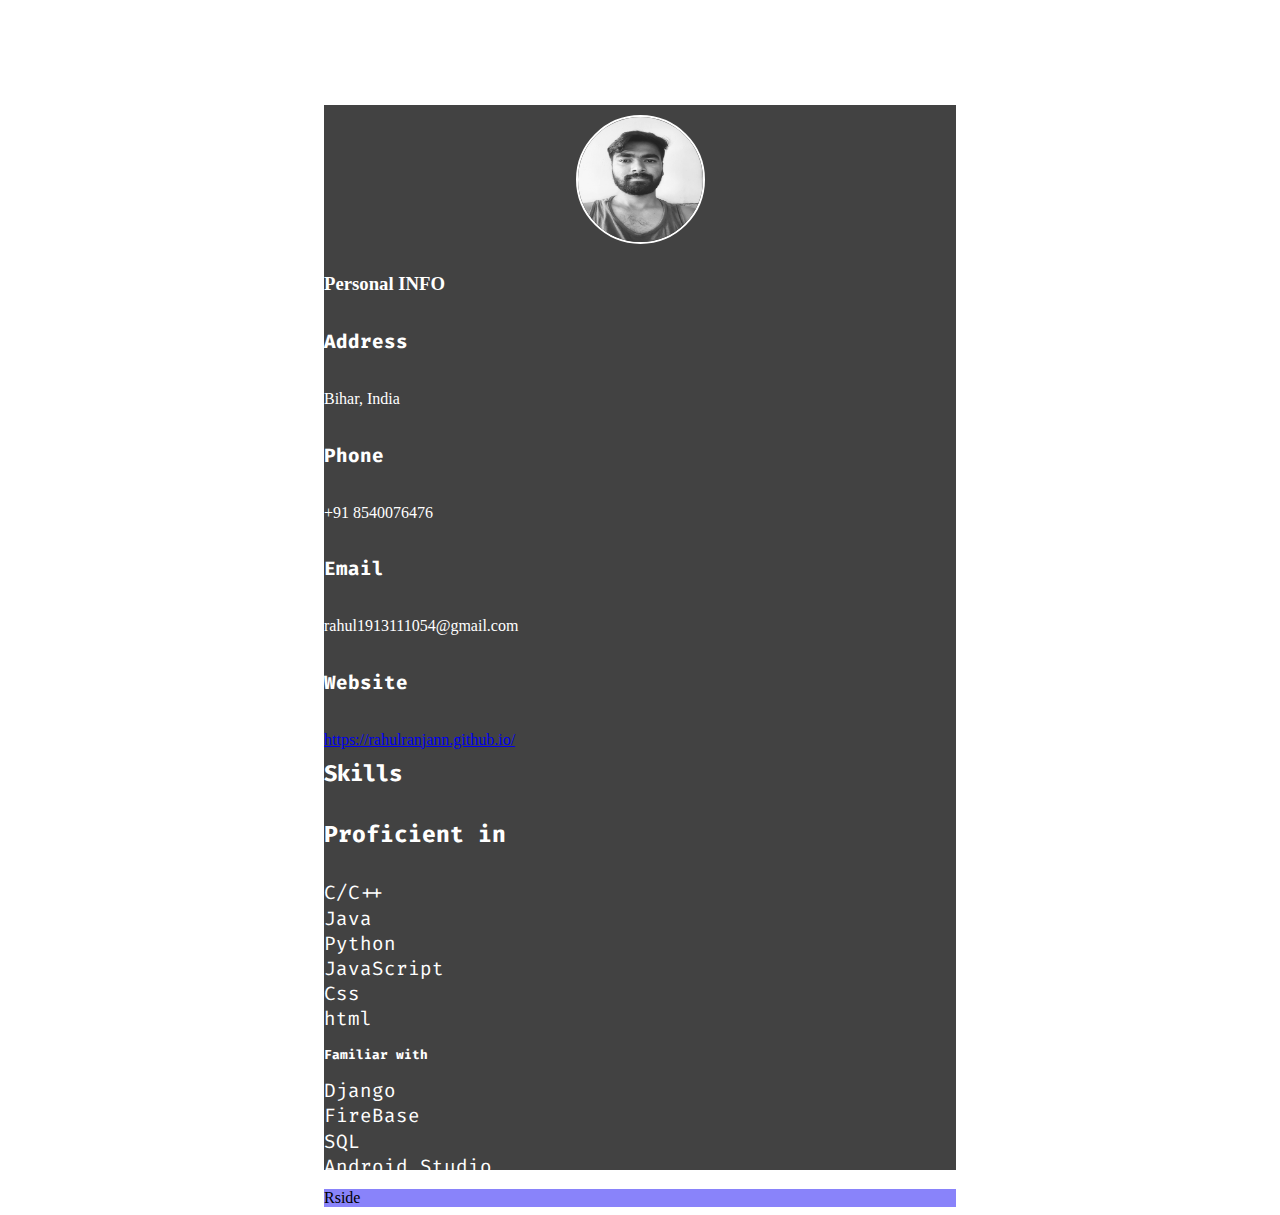
==== NewResume/index.html @ 0b7a654a "resume" ====
<!doctype html>
<html lang="en">

<head>
    <!-- Required meta tags -->
    <meta charset="utf-8">
    <meta name="viewport" content="width=device-width, initial-scale=1">
    <meta name="viewport" content="width=device-width, initial-scale=1, shrink-to-fit=no">  
    <link rel="stylesheet" href="style.css">
    <!-- Bootstrap CSS -->
    <link href="https://cdn.jsdelivr.net/npm/bootstrap@5.1.3/dist/css/bootstrap.min.css" rel="stylesheet"
        integrity="sha384-1BmE4kWBq78iYhFldvKuhfTAU6auU8tT94WrHftjDbrCEXSU1oBoqyl2QvZ6jIW3" crossorigin="anonymous">

    <title>Rahul's Resume</title>
</head>

<body>
    <div class="container">
        <div class="row justify-content-md-center">
            <div class="col-md-3  Lside">
                    <div class="myimg">
                        <img src="assests/img/me.jpg" alt="me">
                    </div>
                    <div class="personalInfo ">
                        <div class="Lhead">
                            <h3>Personal INFO</h3>
                        </div>
                        <h6 class="addr">Address</h6>
                        <p>Bihar, India</p>

                        <h6 class="phone">Phone</h6>
                        <p>+91 8540076476</p>

                        <h6 class="email">Email</h6>
                        <p>rahul1913111054@gmail.com</p>

                        <h6 class="website">Website</h6>
                        <a href="https://rahulranjann.github.io/">https://rahulranjann.github.io/</a>
                    </div>
                    <div class="skill">
                        <div class="Lhead">
                            <h3>Skills</h3>
                        </div>
                        <h6 class="proficient" >Proficient in</h6>
                        <p>C/C++</p>
                        <p>Java</p>
                        <p>Python</p>
                        <p>JavaScript</p>
                        <p>Css</p>
                        <p>html</p>
                        <h6 class="familiar" >Familiar with</h6>
                        <p>Django</p>
                        <p>FireBase</p>
                        <p>SQL</p>
                        <p>Android Studio</p>       
                    </div>
                </div>
            <div class="col-md-9 Rside">
                Rside
            </div>
        </div>
    </div>


    <!-- Option 1: Bootstrap Bundle with Popper -->
    <script src="https://cdn.jsdelivr.net/npm/bootstrap@5.1.3/dist/js/bootstrap.bundle.min.js"
        integrity="sha384-ka7Sk0Gln4gmtz2MlQnikT1wXgYsOg+OMhuP+IlRH9sENBO0LRn5q+8nbTov4+1p"
        crossorigin="anonymous"></script>

</body>

</html>
---- NewResume/style.css ----
@import url("https://fonts.googleapis.com/css2?family=Fira+Code:wght@300..700&display=swap");



.Lside{
    background-color: rgb(66, 66, 66)  !important;
    color: white;
    width: auto;
    height: auto;
}

.myimg {
    display: flex;
    align-items: center;
    justify-content: center ;
}

.myimg img{
    margin: 10px;
    width: 125px ;
    height: 125px;
    border: 2px solid white;
    border-radius: 50%;
}

.Rside{
    background-color: rgb(137, 131, 250)  !important;
}

.container{
    margin-left: 25%;
    margin-right: 25%;
    margin-top: 105px;
}

.Lhead{
    margin: 15px 0px  10px 0px ;
}

.addr, .skill, .phone, .email, .website, .proficient{
    line-height: 6px;
    font-family: fira Code;
    font-size: larger;
}

.familiar, .proficient{
    color: rgb(255, 255, 255);

}
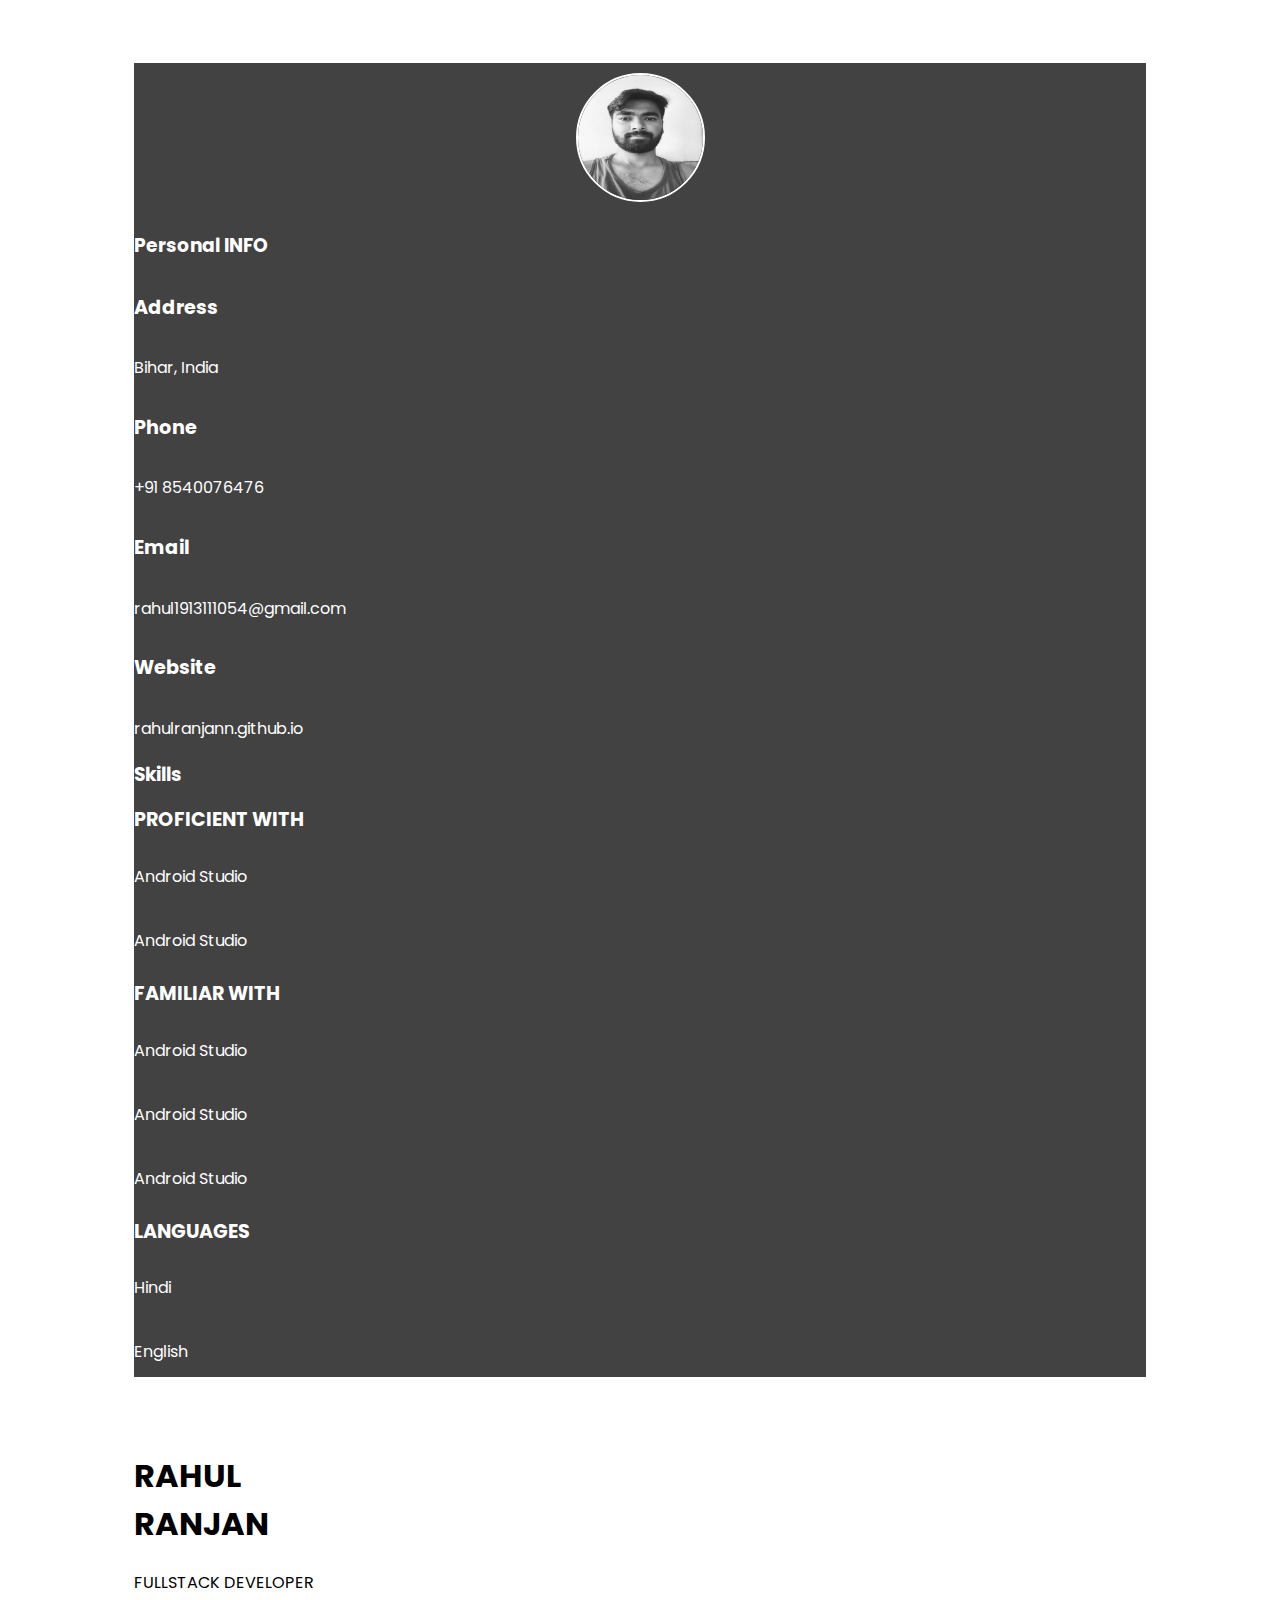
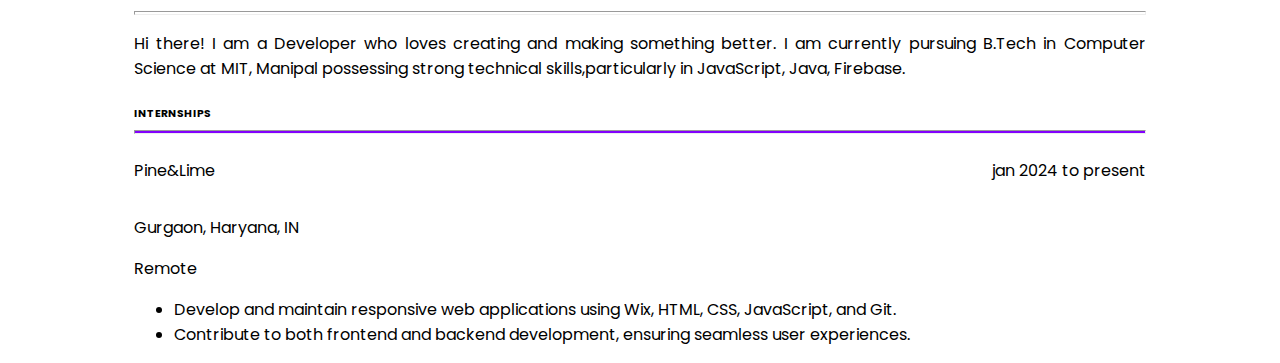
==== commit b271c79d: "resume Lside" ====
--- a/NewResume/index.html
+++ b/NewResume/index.html
@@ -35,28 +35,112 @@
                         <p>rahul1913111054@gmail.com</p>
 
                         <h6 class="website">Website</h6>
-                        <a href="https://rahulranjann.github.io/">https://rahulranjann.github.io/</a>
+                        <p class="link">
+                            <a href="https://rahulranjann.github.io/">rahulranjann.github.io</a>
+                        </p>
                     </div>
                     <div class="skill">
                         <div class="Lhead">
                             <h3>Skills</h3>
                         </div>
-                        <h6 class="proficient" >Proficient in</h6>
-                        <p>C/C++</p>
-                        <p>Java</p>
-                        <p>Python</p>
-                        <p>JavaScript</p>
-                        <p>Css</p>
-                        <p>html</p>
-                        <h6 class="familiar" >Familiar with</h6>
-                        <p>Django</p>
-                        <p>FireBase</p>
-                        <p>SQL</p>
-                        <p>Android Studio</p>       
+                        <div class="techSkillParent">
+                            <h6 class="proficient" >PROFICIENT WITH</h6>
+                            <div class="techSkill">
+                                <p>Android Studio</p>
+                                <div class="progress" style="height: 5px;">
+                                    <div class="progress-bar" role="progressbar" style="width: 75%" aria-valuenow="25" aria-valuemin="0" aria-valuemax="100"></div>
+                                </div> 
+                            </div>
+                            <div class="techSkill">
+                                <p>Android Studio</p>
+                                <div class="progress" style="height: 5px;">
+                                    <div class="progress-bar" role="progressbar" style="width: 75%" aria-valuenow="25" aria-valuemin="0" aria-valuemax="100"></div>
+                                </div> 
+                            </div>
+                        </div>
+                    
+                        <div class="techSkillParent">
+                            <h6 class="familiar" >FAMILIAR WITH</h6>
+                            <div class="techSkill">
+                                <p>Android Studio</p>
+                                <div class="progress" style="height: 5px;">
+                                    <div class="progress-bar" role="progressbar" style="width: 75%" aria-valuenow="25" aria-valuemin="0" aria-valuemax="100"></div>
+                                </div> 
+                            </div>
+                            <div class="techSkill">
+                                <p>Android Studio</p>
+                                <div class="progress" style="height: 5px;">
+                                    <div class="progress-bar" role="progressbar" style="width: 75%" aria-valuenow="25" aria-valuemin="0" aria-valuemax="100"></div>
+                                </div> 
+                            </div>
+                            <div class="techSkill">
+                                <p>Android Studio</p>
+                                <div class="progress" style="height: 5px;">
+                                    <div class="progress-bar" role="progressbar" style="width: 75%" aria-valuenow="25" aria-valuemin="0" aria-valuemax="100"></div>
+                                </div> 
+                            </div>
+                        </div>
+                        <div class="techSkillParent">
+                            <h6 class="familiar" >LANGUAGES</h6>
+                            <div class="techSkill">
+                                <p>Hindi</p>
+                                <div class="progress" style="height: 5px;">
+                                    <div class="progress-bar" role="progressbar" style="width: 75%" aria-valuenow="25" aria-valuemin="0" aria-valuemax="100"></div>
+                                </div> 
+                            </div>
+                            <div class="techSkill">
+                                <p>English</p>
+                                <div class="progress" style="height: 5px;">
+                                    <div class="progress-bar" role="progressbar" style="width: 75%" aria-valuenow="25" aria-valuemin="0" aria-valuemax="100"></div>
+                                </div> 
+                            </div>
+                        </div>
                     </div>
                 </div>
             <div class="col-md-9 Rside">
-                Rside
+                <div class="myname">
+                    <h1>RAHUL <br> RANJAN</h1>
+                    <p>FULLSTACK DEVELOPER</p>
+                </div>
+                <hr>
+
+                <div class="description">
+                    <p>
+                        Hi there! I am a Developer who loves creating and making something better.
+                        I am currently pursuing B.Tech in Computer Science at MIT, Manipal possessing strong technical skills,particularly in JavaScript, Java, Firebase.
+                    </p>
+                </div>
+
+                <div class="employeHistory">
+                    <h6>INTERNSHIPS</h6>
+                    <hr>
+                    <div class="company">
+                        <div class="companyHead">
+                            <div class="companyName">
+                                <p>
+                                    Pine&Lime
+                                </p>
+                            </div>
+                            <div class="date">
+                                <p>
+                                    jan 2024 to present
+                                </p>
+                            </div>
+                        </div>
+                        <div class="workFrom">
+                            <p>Gurgaon, Haryana, IN</p>
+                            <p>Remote</p>
+                        </div>
+                        <div class="role">
+                            <p>
+                                <ul>
+                                    <li>Develop and maintain responsive web applications using Wix, HTML, CSS, JavaScript, and Git.</li>
+                                    <li> Contribute to both frontend and backend development, ensuring seamless user experiences.</li>
+                                </ul>
+                            </p>
+                        </div>
+                    </div>
+                </div>
             </div>
         </div>
     </div>
--- a/NewResume/style.css
+++ b/NewResume/style.css
@@ -1,49 +1,114 @@
 @import url("https://fonts.googleapis.com/css2?family=Fira+Code:wght@300..700&display=swap");
+@import url('https://fonts.googleapis.com/css2?family=Poppins:ital,wght@0,100;0,200;0,300;0,400;0,500;0,600;0,700;0,800;0,900;1,100;1,200;1,300;1,400;1,500;1,600;1,700;1,800;1,900&display=swap');
 
+* {
+    font-family: "Poppins", sans-serif;
+}
 
-
-.Lside{
-    background-color: rgb(66, 66, 66)  !important;
+.Lside {
+    background-color: rgb(66, 66, 66) !important;
     color: white;
-    width: auto;
-    height: auto;
 }
 
 .myimg {
     display: flex;
     align-items: center;
-    justify-content: center ;
+    justify-content: center;
 }
 
-.myimg img{
+.myimg img {
     margin: 10px;
-    width: 125px ;
+    width: 125px;
     height: 125px;
     border: 2px solid white;
     border-radius: 50%;
 }
 
-.Rside{
-    background-color: rgb(137, 131, 250)  !important;
+.Rside {
+    background-color: rgb(255, 255, 255) !important;
 }
 
-.container{
-    margin-left: 25%;
-    margin-right: 25%;
-    margin-top: 105px;
+.container {
+    margin-left: 10%;
+    margin-right: 10%;
+    margin-top: 5%;
 }
 
-.Lhead{
-    margin: 15px 0px  10px 0px ;
+.Lhead {
+    margin: 15px 0px 10px 0px;
 }
 
-.addr, .skill, .phone, .email, .website, .proficient{
-    line-height: 6px;
-    font-family: fira Code;
+.addr, .phone, .email, .website, .familiar, .proficient {
+    line-height: 0.3;
     font-size: larger;
 }
 
-.familiar, .proficient{
-    color: rgb(255, 255, 255);
+.link a{
+    text-decoration: none;
+    color: white;
+}
 
+.link a:hover{
+    color: #8e1dff;
+}
+
+.proficient {
+    margin: 10px 0px 15px 0px;
+}
+
+.familiar{
+    margin: 15px 0px 10px 0px;
+    padding-bottom: 5px;
+}
+
+
+
+.Lside p{
+    font-family: "Poppins", sans-serif;
+    font-weight: 400;
+    font-style: normal;
+}
+
+.myname{
+    margin-top: 75px;
+}
+
+.techSkillParent{
+    display: flex;
+    flex-direction: column;
+    gap: 10px;
+    margin: 10px 0px 10px 0px;    
+}
+
+.techSkill{
+    margin-bottom: 5px;
+}
+
+.techSkill p{
+    margin-bottom: 3px;
+}
+
+hr{
+    height: 2px !important;
+    /* width: 75%; */
+}
+
+.description{
+    text-align: justify;
+    /* width: 75%;  */
+}
+
+.employeHistory h6{
+    margin-bottom: 0px;
+}
+
+.employeHistory hr{
+    padding: 0px;
+    background-color: rgb(130, 0, 252) !important; 
+}
+
+.companyHead{
+    display: flex;
+    gap: 15px;
+    justify-content:space-between;
 }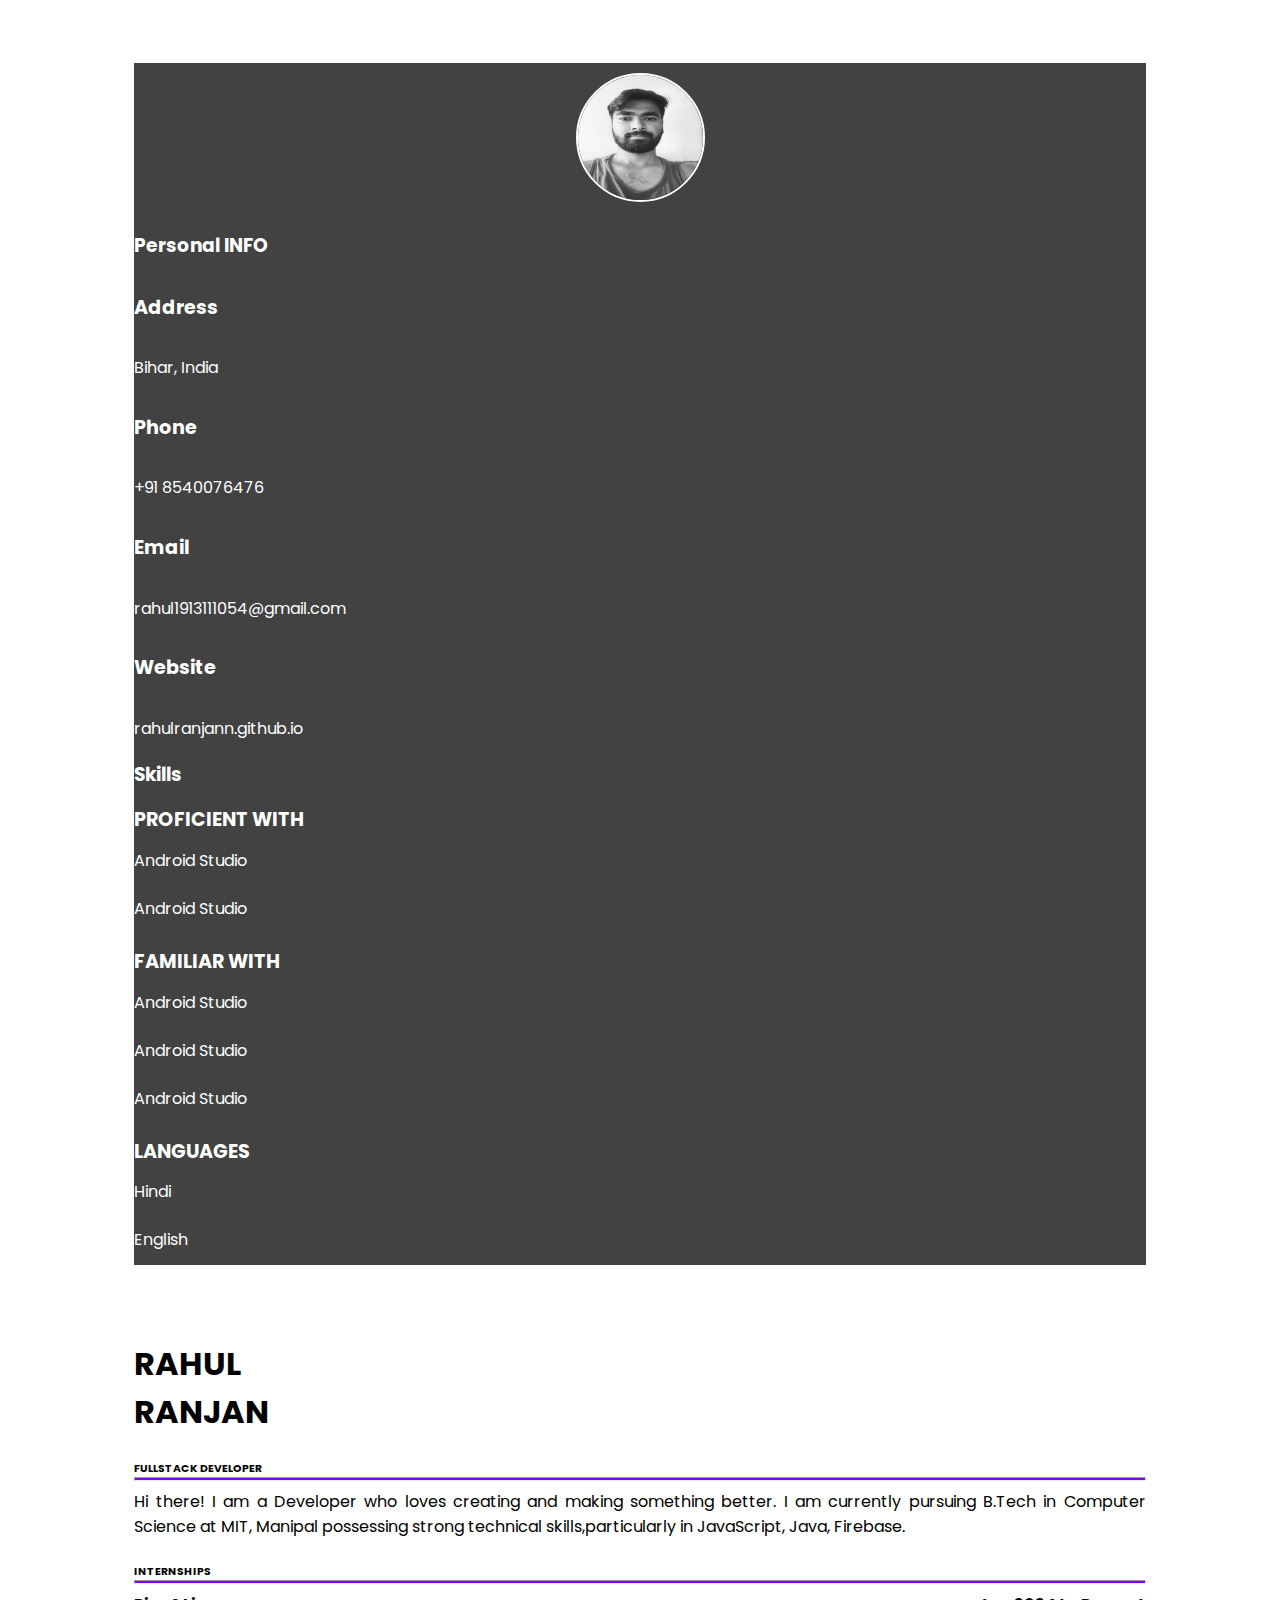
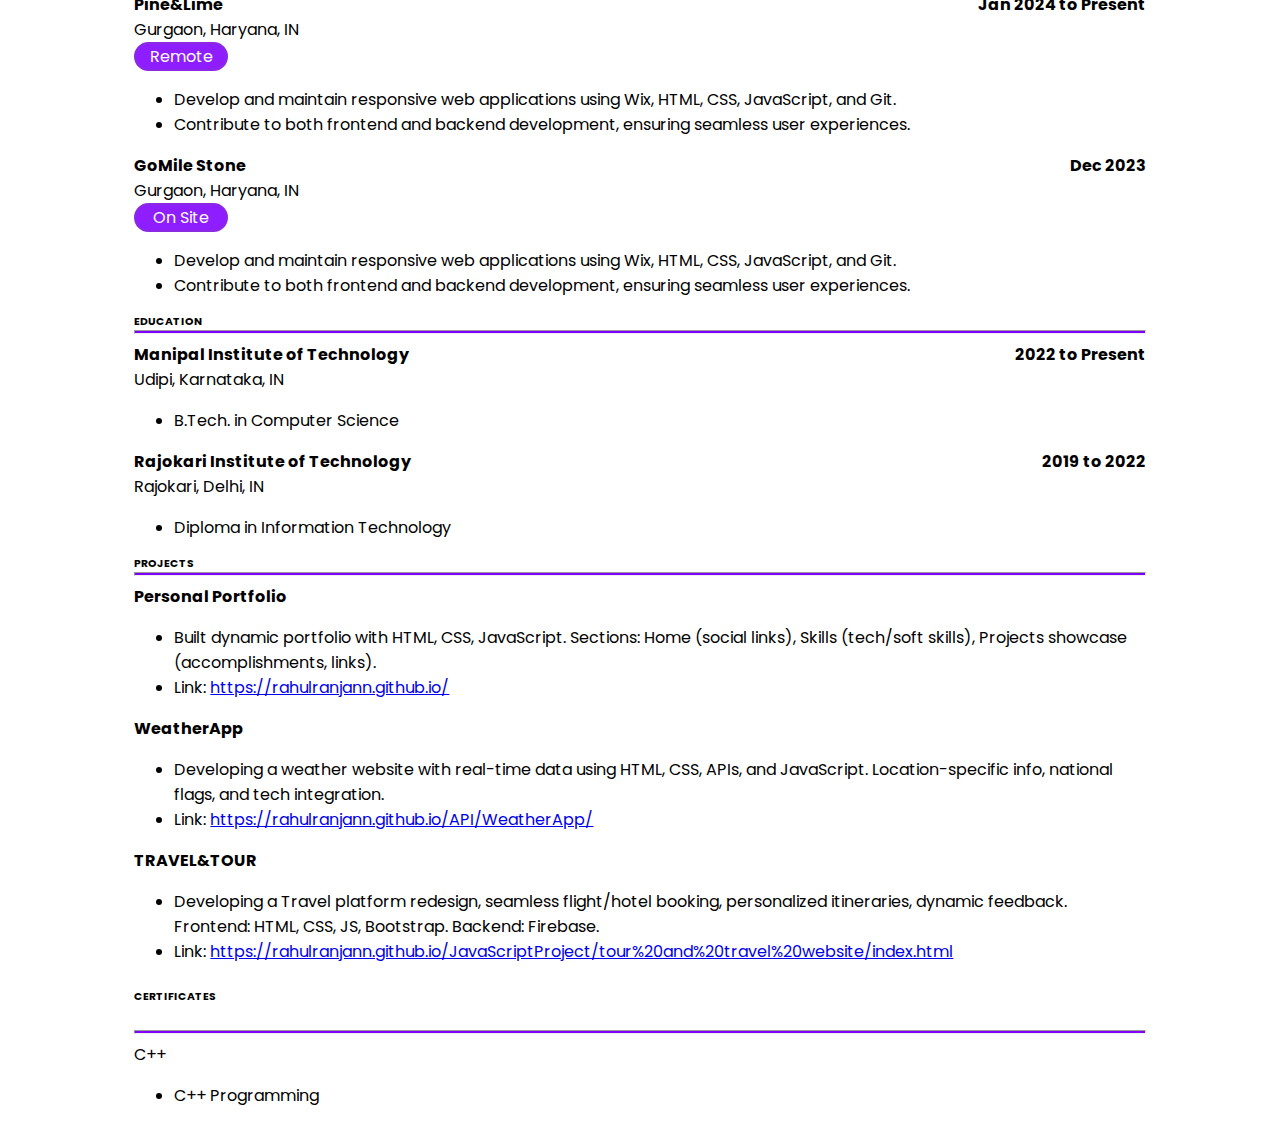
==== commit f64f73fa: "till course and certificates" ====
--- a/NewResume/index.html
+++ b/NewResume/index.html
@@ -85,7 +85,7 @@
                             <div class="techSkill">
                                 <p>Hindi</p>
                                 <div class="progress" style="height: 5px;">
-                                    <div class="progress-bar" role="progressbar" style="width: 75%" aria-valuenow="25" aria-valuemin="0" aria-valuemax="100"></div>
+                                    <div class="progress-bar" role="progressbar" style="width: 75%" aria-valuenow="25" aria-valuemin="0" aria-valuemax="100" ></div>
                                 </div> 
                             </div>
                             <div class="techSkill">
@@ -100,9 +100,9 @@
             <div class="col-md-9 Rside">
                 <div class="myname">
                     <h1>RAHUL <br> RANJAN</h1>
-                    <p>FULLSTACK DEVELOPER</p>
-                </div>
-                <hr>
+                    <h6 class="fullstack">FULLSTACK DEVELOPER</h6>
+                    <hr class="hr">
+                </div>
 
                 <div class="description">
                     <p>
@@ -113,23 +113,25 @@
 
                 <div class="employeHistory">
                     <h6>INTERNSHIPS</h6>
-                    <hr>
+                    <hr class="hr">
                     <div class="company">
                         <div class="companyHead">
                             <div class="companyName">
-                                <p>
+                                <p class="">
                                     Pine&Lime
                                 </p>
                             </div>
                             <div class="date">
                                 <p>
-                                    jan 2024 to present
+                                    Jan 2024 to Present
                                 </p>
                             </div>
                         </div>
                         <div class="workFrom">
-                            <p>Gurgaon, Haryana, IN</p>
-                            <p>Remote</p>
+                            <p class="companyLocation">Gurgaon, Haryana, IN</p>
+                            <div class="workLocation">
+                                <p>Remote</p>
+                            </div>
                         </div>
                         <div class="role">
                             <p>
@@ -140,6 +142,175 @@
                             </p>
                         </div>
                     </div>
+
+                    <div class="company">
+                        <div class="companyHead">
+                            <div class="companyName">
+                                <p class="">
+                                    GoMile Stone
+                                </p>
+                            </div>
+                            <div class="date">
+                                <p>
+                                    Dec 2023
+                                </p>
+                            </div>
+                        </div>
+                        <div class="workFrom">
+                            <p class="companyLocation">Gurgaon, Haryana, IN</p>
+                            <div class="workLocation">
+                                <p>On Site</p>
+                            </div>
+                        </div>
+                        <div class="role">
+                            <p>
+                                <ul>
+                                    <li>Develop and maintain responsive web applications using Wix, HTML, CSS, JavaScript, and Git.</li>
+                                    <li> Contribute to both frontend and backend development, ensuring seamless user experiences.</li>
+                                </ul>
+                            </p>
+                        </div>
+                    </div>
+
+                </div>
+
+                <div class="education">
+                    <h6>EDUCATION</h6>
+                    <hr class="hr">
+                    <div class="institute">
+                        <div class="instituteHead">
+                            <div class="instituteName">
+                                <p class="">
+                                    Manipal Institute of Technology
+                                </p>
+                            </div>
+                            <div class="date">
+                                <p>
+                                    2022 to Present
+                                </p>
+                            </div>
+                        </div>
+                        <div class="instituteLocation">
+                            <p class="location">Udipi, Karnataka, IN</p>
+                        </div>
+                        <div class="role">
+                            <p>
+                                <ul>
+                                    <li>B.Tech. in Computer Science</li>
+                                </ul>
+                            </p>
+                        </div>
+                    </div>
+
+                    <div class="institute">
+                        <div class="instituteHead">
+                            <div class="instituteName">
+                                <p class="">
+                                    Rajokari Institute of Technology
+                                </p>
+                            </div>
+                            <div class="date">
+                                <p>
+                                    2019 to 2022
+                                </p>
+                            </div>
+                        </div>
+                        <div class="instituteLocation">
+                            <p class="location">Rajokari, Delhi, IN</p>
+                        </div>
+                        <div class="role">
+                            <p>
+                                <ul>
+                                    <li>Diploma in Information Technology</li>
+                                </ul>
+                            </p>
+                        </div>
+                    </div>  
+                </div>
+
+                <div class="projects">
+                    <h6>PROJECTS</h6>
+                    <hr class="hr">
+                    <div class="project">
+                        <div class="projectHead">
+                            <div class="projectName">
+                                <p class="">
+                                    Personal Portfolio
+                                </p>
+                            </div>
+                        </div>
+                        <div class="projectDescription">
+                            <ul>
+                                <li>Built dynamic portfolio with HTML, CSS, JavaScript. Sections: Home (social links), Skills (tech/soft skills), Projects showcase (accomplishments, links).
+                                </li>
+                                <li>
+                                    Link: <a href="https://rahulranjann.github.io/">https://rahulranjann.github.io/</a>
+                                </li>
+                            </ul>
+                        </div>
+                    </div>
+                    <div class="project">
+                        <div class="projectHead">
+                            <div class="projectName">
+                                <p class="">
+                                    WeatherApp
+                                </p>
+                            </div>
+                        </div>
+                        <div class="projectDescription">
+                            <ul>
+                                <li>
+                                    Developing a weather website with real-time data using HTML, CSS, APIs, and JavaScript. Location-specific info, national flags, and tech integration.
+                                </li>
+                                <li>
+                                    Link: <a href="https://rahulranjann.github.io/API/WeatherApp/">https://rahulranjann.github.io/API/WeatherApp/</a>
+                                </li>
+                            </ul>
+                        </div>
+                    </div>
+
+                    <div class="project">
+                        <div class="projectHead">
+                            <div class="projectName">
+                                <p class="">
+                                    TRAVEL&TOUR 
+                                </p>
+                            </div>
+                        </div>
+                        <div class="projectDescription">
+                            <ul>
+                                <li>
+                                    Developing a  Travel platform redesign, seamless flight/hotel booking, personalized itineraries, dynamic feedback. Frontend: HTML, CSS, JS, Bootstrap. Backend: Firebase.
+                                </li>
+                                <li>
+                                    Link: <a href="https://rahulranjann.github.io/JavaScriptProject/tour%20and%20travel%20website/index.html">https://rahulranjann.github.io/JavaScriptProject/tour%20and%20travel%20website/index.html</a>
+                                </li>
+                            </ul>
+                        </div>
+                    </div>
+
+                </div>
+
+                <div class="certificates">
+                    <h6>CERTIFICATES</h6>
+                    <hr class="hr">
+                    <div class="certificate">
+                        <div class="certificateHead">
+                            <div class="certificateName">
+                                <p class="">
+                                    C++
+                                </p>
+                            </div>
+                        </div>
+                        <div class="certificateDescription">
+                            <ul>
+                                <li>
+                                    C++ Programming
+                                </li>
+                            </ul>
+                        </div>
+                    </div>
+                    
                 </div>
             </div>
         </div>
--- a/NewResume/style.css
+++ b/NewResume/style.css
@@ -3,6 +3,11 @@
 
 * {
     font-family: "Poppins", sans-serif;
+}
+
+p{
+    margin: 0px;
+    padding: 0px;
 }
 
 .Lside {
@@ -61,7 +66,9 @@
     padding-bottom: 5px;
 }
 
-
+.fullstack{
+    margin-bottom: 0px;
+}
 
 .Lside p{
     font-family: "Poppins", sans-serif;
@@ -88,10 +95,6 @@
     margin-bottom: 3px;
 }
 
-hr{
-    height: 2px !important;
-    /* width: 75%; */
-}
 
 .description{
     text-align: justify;
@@ -102,13 +105,75 @@
     margin-bottom: 0px;
 }
 
-.employeHistory hr{
+.hr{
+    opacity: 1;
+    height: 2px !important;
     padding: 0px;
-    background-color: rgb(130, 0, 252) !important; 
+    margin-top: 0px;
+    background-color: #7f00fd !important; 
 }
 
 .companyHead{
     display: flex;
     gap: 15px;
     justify-content:space-between;
+}
+.companyName p, .date p{
+    margin-bottom: 0px;
+}
+
+.companyName p{
+    font-weight: bold;
+}
+
+.date p{
+    font-weight: bold;
+}
+
+
+.workLocation p{
+    text-align: center;
+    border: 2px solid blueviolet;
+    background-color: #8e1dff;
+    border-radius: 15px;
+    width: 90px;
+    color:  white;
+}
+
+.techSkill .progress-bar {
+    background-color: #8e1dff;
+    -webkit-box-shadow: none;
+    box-shadow: none;
+}
+
+.instituteName p, .date p{
+    margin-bottom: 0px;
+}
+
+.instituteName p{
+    font-weight: bold;
+}
+
+.instituteHead{
+    display: flex;
+    gap: 15px;
+    justify-content:space-between;
+
+}
+
+.education h6{
+    margin-top: 0px;
+    margin-bottom: 0px;
+
+
+}
+
+.projects h6{
+    margin-top: 0px;
+    margin-bottom: 0px;
+
+}
+
+.projectName p{
+    font-weight: bold;
 }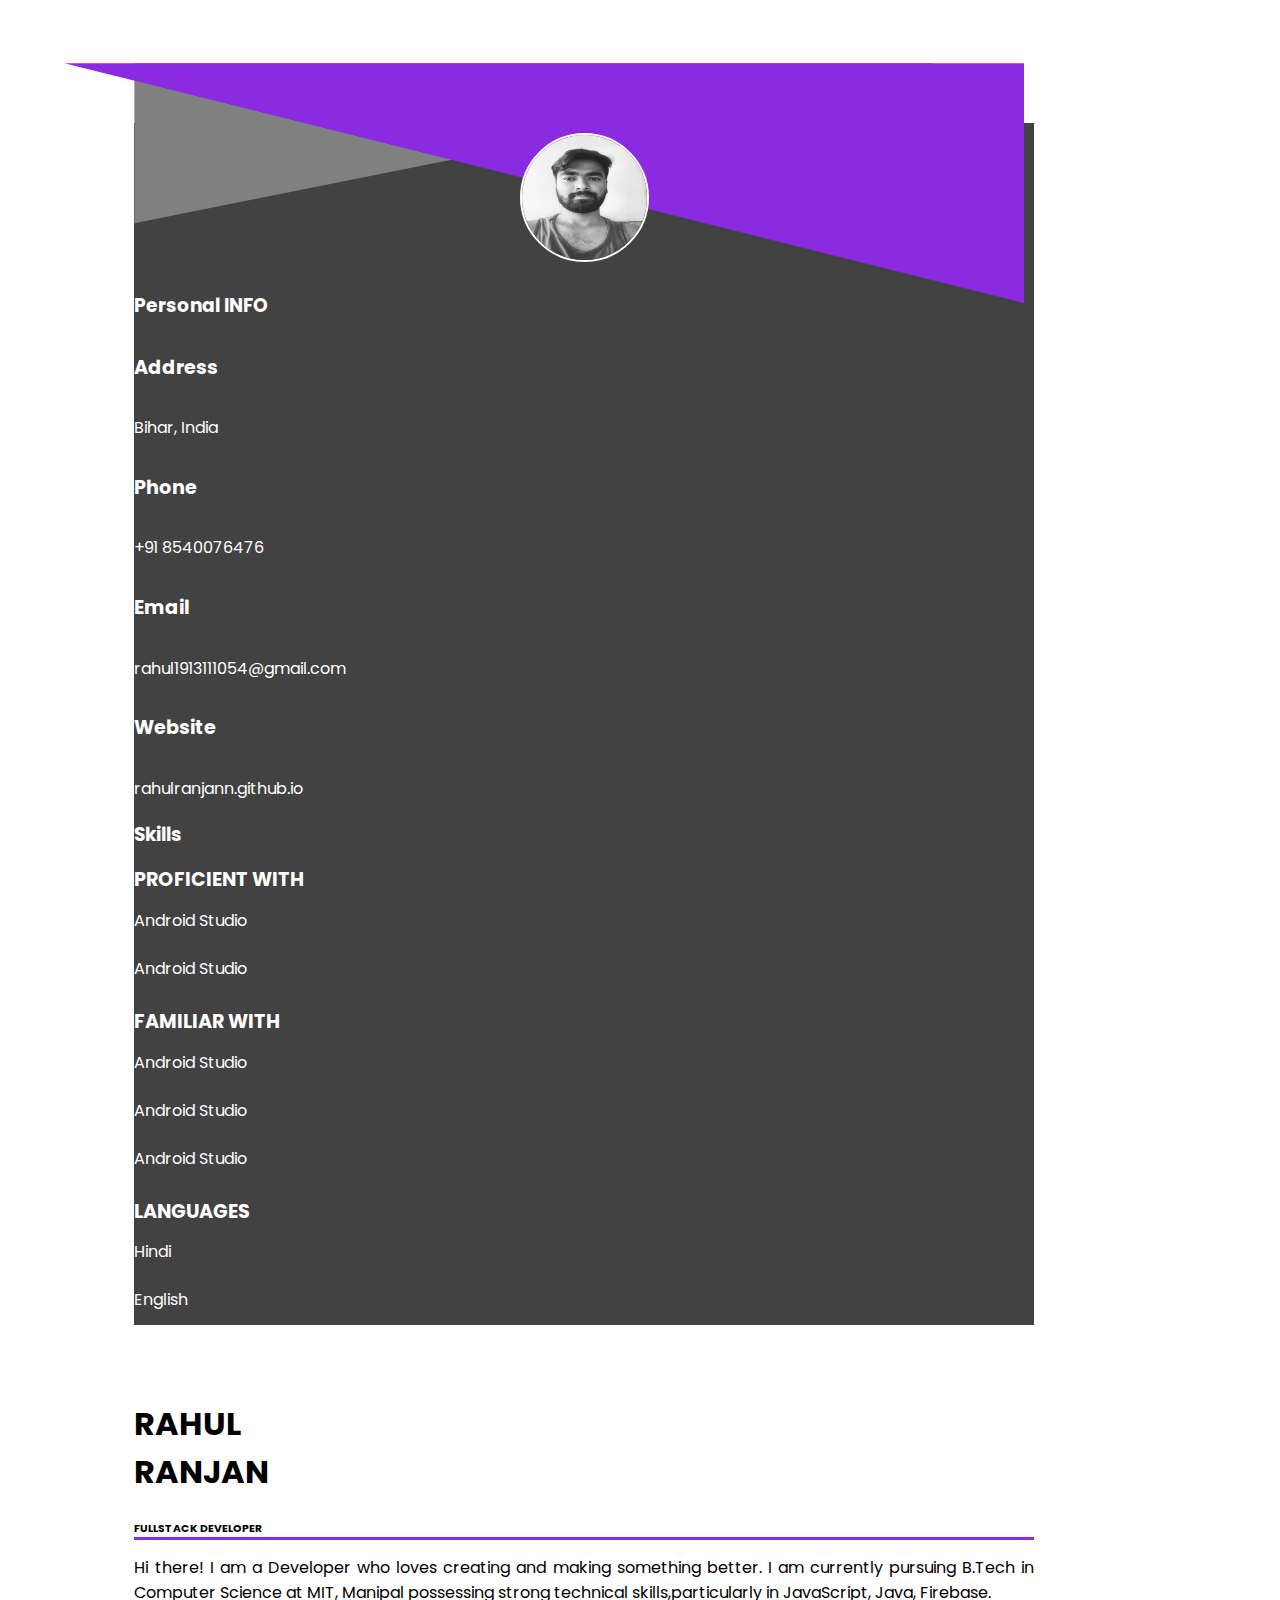
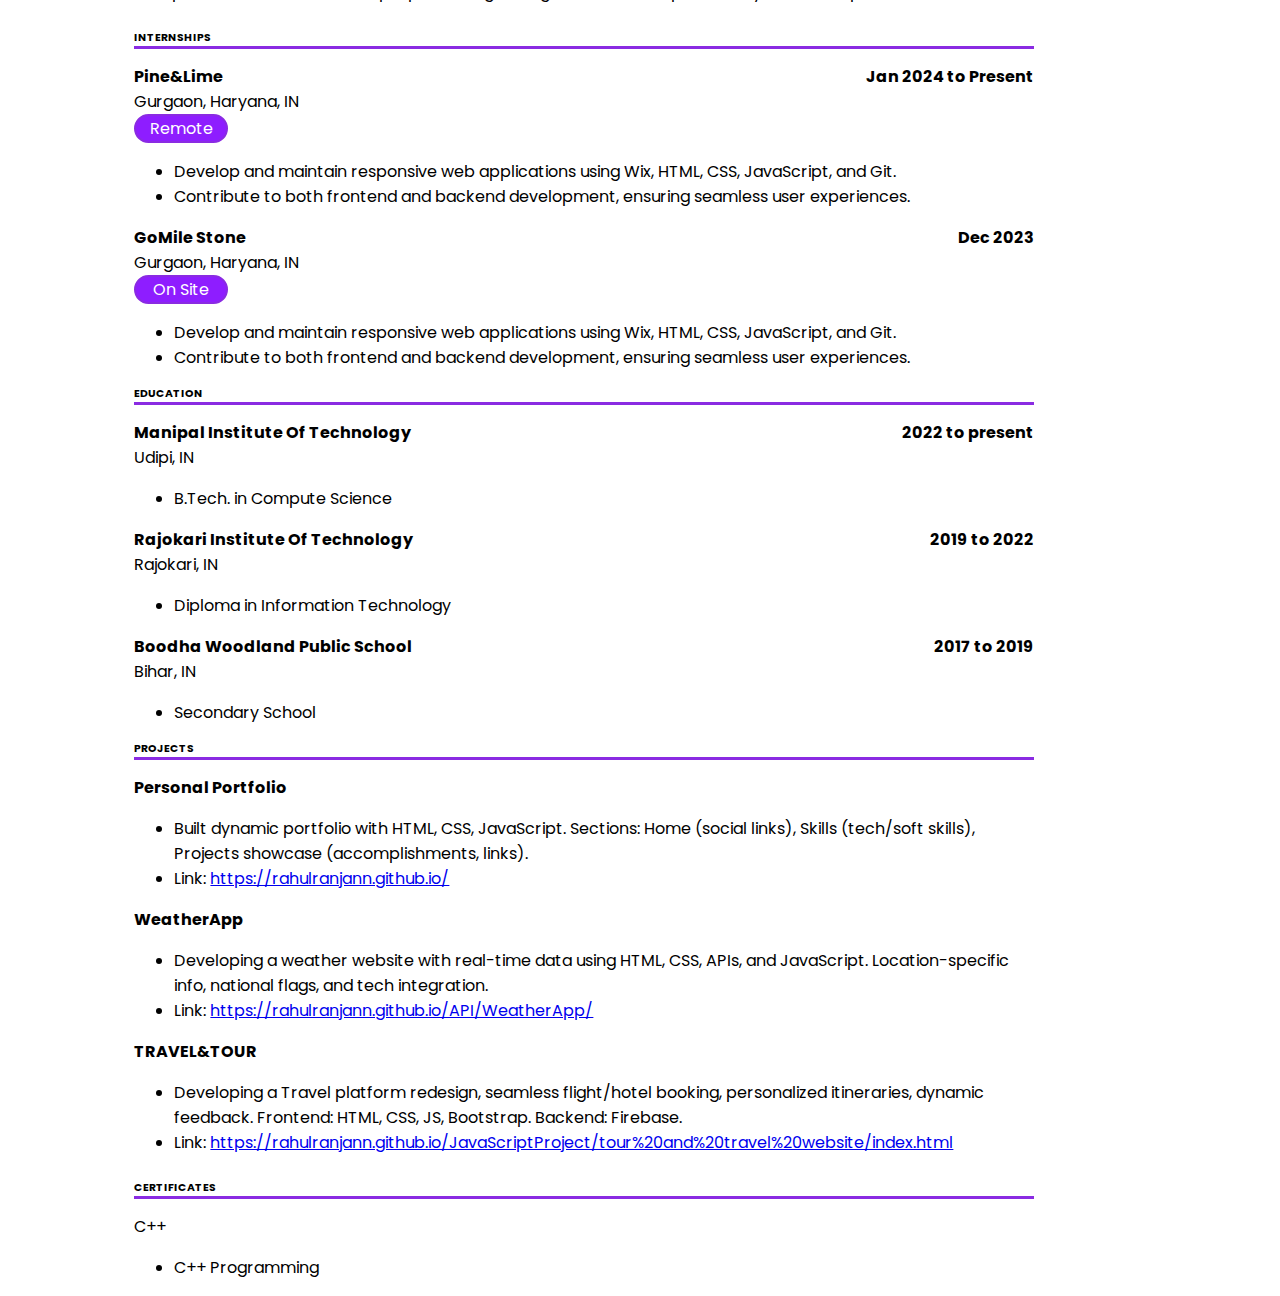
==== commit 474d6038: "data.js and Script.js successfully added" ====
--- a/NewResume/index.html
+++ b/NewResume/index.html
@@ -15,7 +15,11 @@
 </head>
 
 <body>
-    <div class="container">
+    <div class="container custom-container">
+
+        <div class="design first"></div>
+        <div class="design second"></div>
+
         <div class="row justify-content-md-center">
             <div class="col-md-3  Lside">
                     <div class="myimg">
@@ -100,8 +104,8 @@
             <div class="col-md-9 Rside">
                 <div class="myname">
                     <h1>RAHUL <br> RANJAN</h1>
-                    <h6 class="fullstack">FULLSTACK DEVELOPER</h6>
-                    <hr class="hr">
+                    <h6 class="brd-hr">FULLSTACK DEVELOPER</h6>
+                    
                 </div>
 
                 <div class="description">
@@ -112,9 +116,13 @@
                 </div>
 
                 <div class="employeHistory">
-                    <h6>INTERNSHIPS</h6>
-                    <hr class="hr">
+          
+                    <h6 class="brd-hr">INTERNSHIPS</h6>
                     <div class="company">
+                        
+                    </div>
+                    <!--  -->
+                    <!-- <div class="company">
                         <div class="companyHead">
                             <div class="companyName">
                                 <p class="">
@@ -141,9 +149,9 @@
                                 </ul>
                             </p>
                         </div>
-                    </div>
-
-                    <div class="company">
+                    </div> -->
+
+                    <!-- <div class="company">
                         <div class="companyHead">
                             <div class="companyName">
                                 <p class="">
@@ -170,14 +178,14 @@
                                 </ul>
                             </p>
                         </div>
-                    </div>
+                    </div> -->
 
                 </div>
 
                 <div class="education">
-                    <h6>EDUCATION</h6>
-                    <hr class="hr">
-                    <div class="institute">
+                    <h6 class="brd-hr">EDUCATION</h6>
+                    
+                    <!-- <div class="institute">
                         <div class="instituteHead">
                             <div class="instituteName">
                                 <p class="">
@@ -200,9 +208,9 @@
                                 </ul>
                             </p>
                         </div>
-                    </div>
-
-                    <div class="institute">
+                    </div> -->
+
+                    <!-- <div class="institute">
                         <div class="instituteHead">
                             <div class="instituteName">
                                 <p class="">
@@ -225,12 +233,12 @@
                                 </ul>
                             </p>
                         </div>
-                    </div>  
+                    </div>   -->
                 </div>
 
                 <div class="projects">
-                    <h6>PROJECTS</h6>
-                    <hr class="hr">
+                    <h6 class="brd-hr">PROJECTS</h6>
+                    
                     <div class="project">
                         <div class="projectHead">
                             <div class="projectName">
@@ -292,8 +300,8 @@
                 </div>
 
                 <div class="certificates">
-                    <h6>CERTIFICATES</h6>
-                    <hr class="hr">
+                    <h6 class="brd-hr">CERTIFICATES</h6>
+                    
                     <div class="certificate">
                         <div class="certificateHead">
                             <div class="certificateName">
@@ -321,7 +329,10 @@
     <script src="https://cdn.jsdelivr.net/npm/bootstrap@5.1.3/dist/js/bootstrap.bundle.min.js"
         integrity="sha384-ka7Sk0Gln4gmtz2MlQnikT1wXgYsOg+OMhuP+IlRH9sENBO0LRn5q+8nbTov4+1p"
         crossorigin="anonymous"></script>
+    
+    <script src="data.js"></script>
+    <script src="script.js"></script>
 
 </body>
 
-</html>+</html> --- a/NewResume/style.css
+++ b/NewResume/style.css
@@ -3,6 +3,11 @@
 
 * {
     font-family: "Poppins", sans-serif;
+}
+
+.custom-container {
+    max-width: 900px; /* Set your desired maximum width */
+    margin: 0 auto; /* Center the container horizontally */
 }
 
 p{
@@ -10,6 +15,10 @@
     padding: 0px;
 }
 
+.row{
+    padding-top: 60px !important;
+}
+
 .Lside {
     background-color: rgb(66, 66, 66) !important;
     color: white;
@@ -19,6 +28,7 @@
     display: flex;
     align-items: center;
     justify-content: center;
+
 }
 
 .myimg img {
@@ -27,16 +37,19 @@
     height: 125px;
     border: 2px solid white;
     border-radius: 50%;
+    z-index: 1;
 }
 
 .Rside {
-    background-color: rgb(255, 255, 255) !important;
+    /* background-color: rgb(255, 255, 255) !important; */
+    z-index: 2;
 }
 
 .container {
     margin-left: 10%;
     margin-right: 10%;
     margin-top: 5%;
+    position: relative !important;
 }
 
 .Lhead {
@@ -66,9 +79,6 @@
     padding-bottom: 5px;
 }
 
-.fullstack{
-    margin-bottom: 0px;
-}
 
 .Lside p{
     font-family: "Poppins", sans-serif;
@@ -176,4 +186,36 @@
 
 .projectName p{
     font-weight: bold;
+}
+
+.brd-hr{
+    border-bottom: 3px solid blueviolet;
+    margin-bottom: 15px !important;
+}
+
+
+/* Create a side styler */
+
+.design{
+    position: absolute;
+}
+.first{
+    clip-path: polygon(100% 0, 0 0, 100% 50%);
+    background-color: blueviolet !important;
+    height: 30rem;
+    width: 60rem;
+    right: 10px !important;
+    top: 0%;
+    right:0%;
+    z-index: 1;
+}
+
+.second{
+    clip-path: polygon(100% 0, 0 0, 0 50%);
+    background-color: gray !important;
+    height: 20rem;
+    width: 50rem;
+    top: 0%;
+    left:0%;
+    z-index: 0;
 }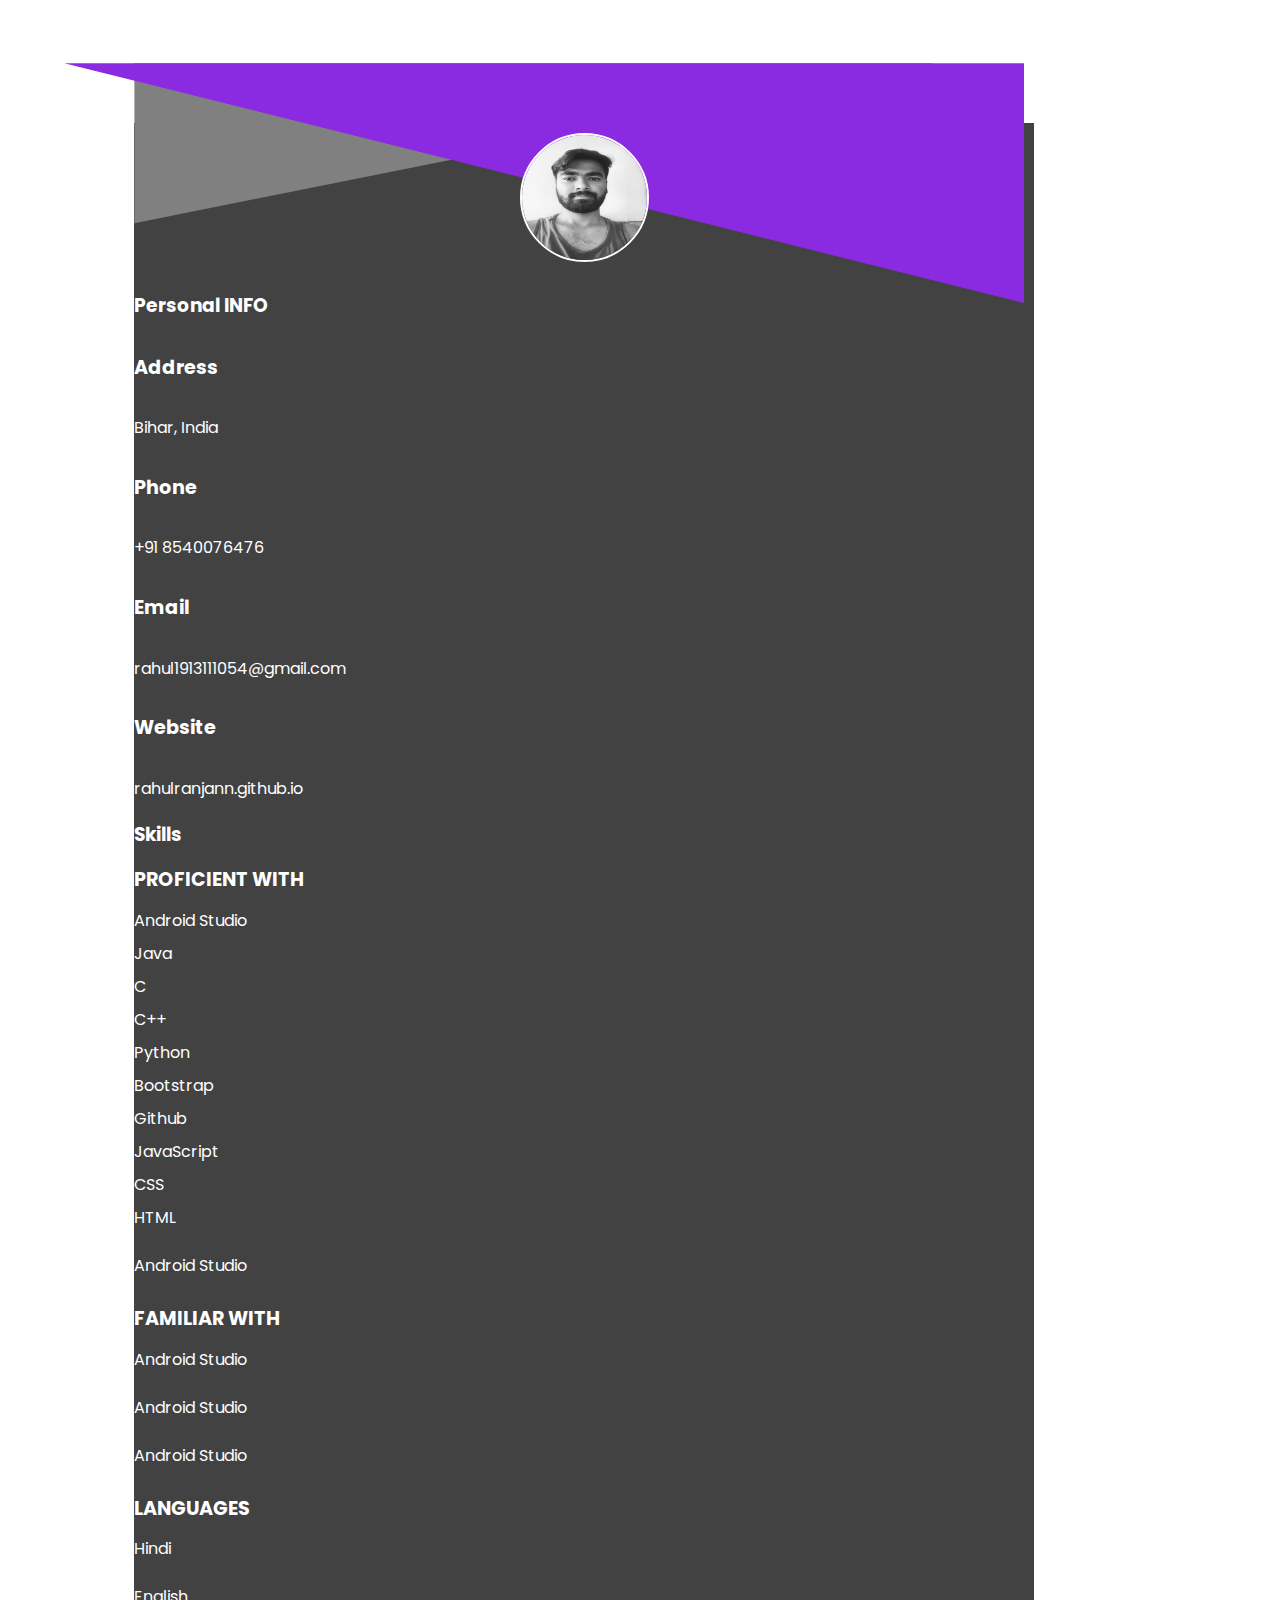
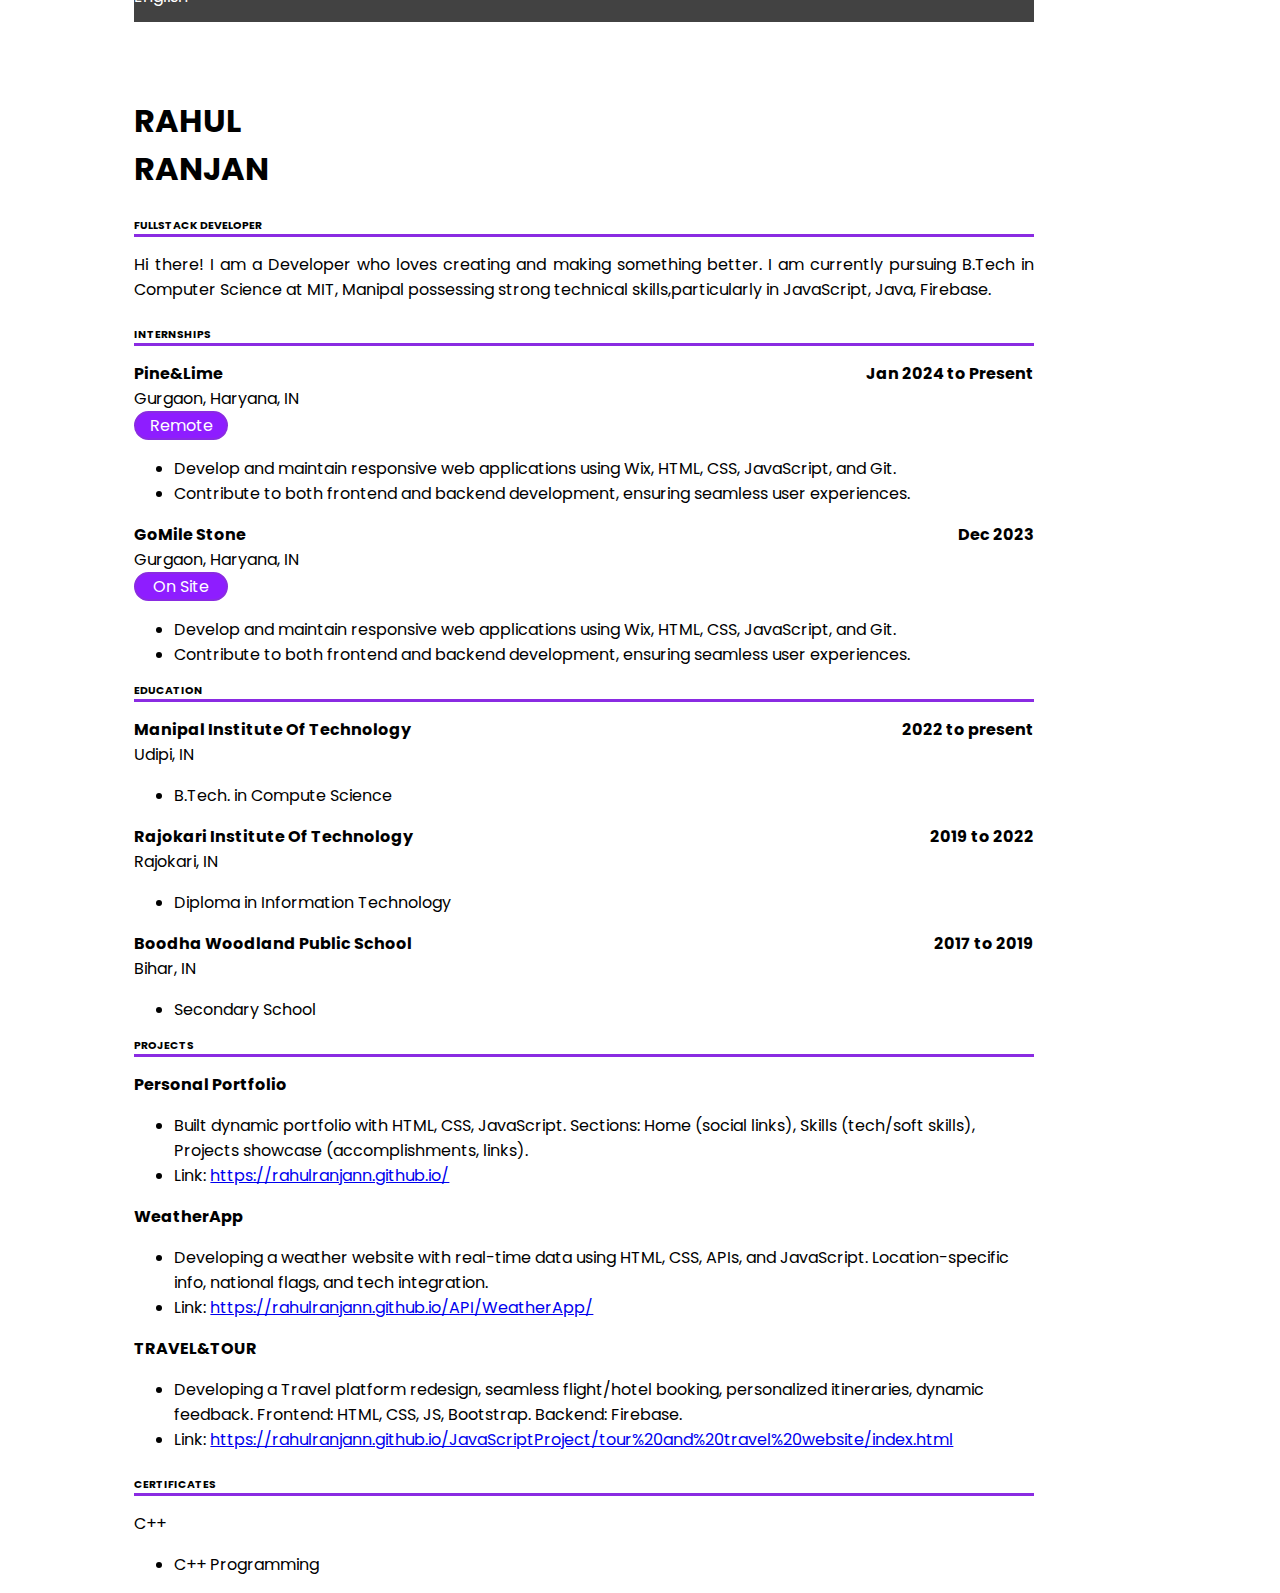
==== commit 4c6b09cb: "linked added" ====
--- a/NewResume/index.html
+++ b/NewResume/index.html
@@ -121,119 +121,14 @@
                     <div class="company">
                         
                     </div>
-                    <!--  -->
-                    <!-- <div class="company">
-                        <div class="companyHead">
-                            <div class="companyName">
-                                <p class="">
-                                    Pine&Lime
-                                </p>
-                            </div>
-                            <div class="date">
-                                <p>
-                                    Jan 2024 to Present
-                                </p>
-                            </div>
-                        </div>
-                        <div class="workFrom">
-                            <p class="companyLocation">Gurgaon, Haryana, IN</p>
-                            <div class="workLocation">
-                                <p>Remote</p>
-                            </div>
-                        </div>
-                        <div class="role">
-                            <p>
-                                <ul>
-                                    <li>Develop and maintain responsive web applications using Wix, HTML, CSS, JavaScript, and Git.</li>
-                                    <li> Contribute to both frontend and backend development, ensuring seamless user experiences.</li>
-                                </ul>
-                            </p>
-                        </div>
-                    </div> -->
-
-                    <!-- <div class="company">
-                        <div class="companyHead">
-                            <div class="companyName">
-                                <p class="">
-                                    GoMile Stone
-                                </p>
-                            </div>
-                            <div class="date">
-                                <p>
-                                    Dec 2023
-                                </p>
-                            </div>
-                        </div>
-                        <div class="workFrom">
-                            <p class="companyLocation">Gurgaon, Haryana, IN</p>
-                            <div class="workLocation">
-                                <p>On Site</p>
-                            </div>
-                        </div>
-                        <div class="role">
-                            <p>
-                                <ul>
-                                    <li>Develop and maintain responsive web applications using Wix, HTML, CSS, JavaScript, and Git.</li>
-                                    <li> Contribute to both frontend and backend development, ensuring seamless user experiences.</li>
-                                </ul>
-                            </p>
-                        </div>
-                    </div> -->
+             
 
                 </div>
 
                 <div class="education">
                     <h6 class="brd-hr">EDUCATION</h6>
                     
-                    <!-- <div class="institute">
-                        <div class="instituteHead">
-                            <div class="instituteName">
-                                <p class="">
-                                    Manipal Institute of Technology
-                                </p>
-                            </div>
-                            <div class="date">
-                                <p>
-                                    2022 to Present
-                                </p>
-                            </div>
-                        </div>
-                        <div class="instituteLocation">
-                            <p class="location">Udipi, Karnataka, IN</p>
-                        </div>
-                        <div class="role">
-                            <p>
-                                <ul>
-                                    <li>B.Tech. in Computer Science</li>
-                                </ul>
-                            </p>
-                        </div>
-                    </div> -->
-
-                    <!-- <div class="institute">
-                        <div class="instituteHead">
-                            <div class="instituteName">
-                                <p class="">
-                                    Rajokari Institute of Technology
-                                </p>
-                            </div>
-                            <div class="date">
-                                <p>
-                                    2019 to 2022
-                                </p>
-                            </div>
-                        </div>
-                        <div class="instituteLocation">
-                            <p class="location">Rajokari, Delhi, IN</p>
-                        </div>
-                        <div class="role">
-                            <p>
-                                <ul>
-                                    <li>Diploma in Information Technology</li>
-                                </ul>
-                            </p>
-                        </div>
-                    </div>   -->
+               
                 </div>
 
                 <div class="projects">
